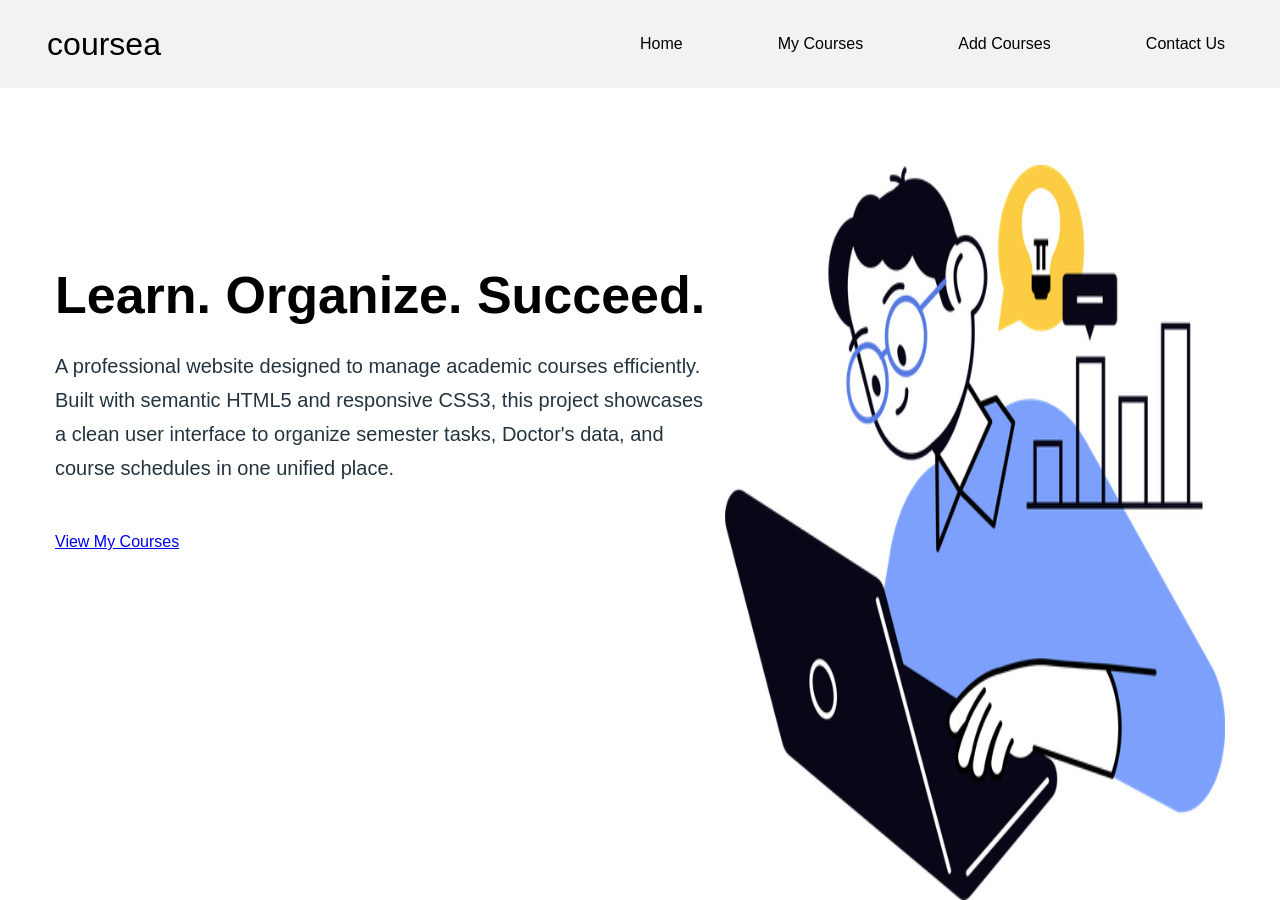
==== index.html @ f25c9b95 "First commit" ====
<!DOCTYPE html>
<html lang="en">

<head>
    <meta charset="UTF-8">
    <meta name="viewport" content="width=device-width, initial-scale=1.0">
    <title>Of Coursy</title>
    <link rel="stylesheet" href="style.css">
</head>

<body>
    <nav>
        <header class="container">
            <ul class="header-links">
                <a href="Home.html">Home</a>
                <a href="My Courses.html">My Courses</a>
                <a href="Add Courses.html">Add Courses</a>
                <a href="Contact Us.html">Contact Us</a>
            </ul>
            <span class="header-logo">
                <span>c</span><span>o</span><span>u</span><span>r</span><span>s</span><span>e</span><span>a</span>
            </span>
        </header>
    </nav>
    <section class="container">
        <div class="landing-page">
            <div class="content">
                <h1>Learn. Organize. Succeed.</h1>
                <p>
                    A professional website designed to manage academic courses efficiently.
                    Built with semantic HTML5 and responsive CSS3, this project showcases a clean user interface
                    to organize semester tasks, Doctor's data, and course schedules in one unified place.
                </p>
                <a href="courses.html" class="button">View My Courses</a>
            </div>
            <img src="imgs/education-icons-14-illustration-svg-download-png-10098517.webp" alt="">
        </div>
    </section>
</body>

</html>
---- style.css ----
/* Start uni stle */
* {
    margin: 0;
    padding: 0;
    box-sizing: border-box;
    font-family: Arial, Helvetica, sans-serif;
}

.container {
    width: 1170px;
    margin: 0 auto;
}


/* End Uni Style */

/* Start nav style */
nav {
    background-color: #f2f2f2;
}

header {
    display: flex;
    flex-direction: row-reverse;
    justify-content: space-between;
    align-items: center;
    height: 88px;

}

.header-links {
    width: 50%;
    display: flex;
    justify-content: space-between;
    align-items: center;
}

header ul {
    height: 100%;
}

.header-links a {
    display: block;
    text-decoration: none;
    color: black;
    transition: 0.15s;
}

.header-links a:hover {
    color: rgb(0, 0, 255);
    border-bottom: rgb(48, 48, 255) 2px solid;
    padding-bottom: 3px;

}

.header-logo {
    width: 98px;
    display: flex;
    justify-content: center;
    align-items: center;
}

.header-logo span {
    display: inline-block;
    font-size: 32px;
    color: black;
    transition: 0.15s;
}

.header-logo:hover span {
    font-size: 30px;
}

.header-logo span:hover {
    font-size: 48px;
    color: blue;
}

/* End Of Nav */

/* Start section */

.landing-page {
    display: flex;
    padding-top: 77px;
    justify-content: space-between;
    height: calc(100vh - 88px);
    gap: 10px;
}

.landing-page img {
    width: 500px;
    height: auto;
}

.content {
    /* width: 50%; */
    padding-top: 100px;
}

.content h1 {
    font-size: 52px;
    margin-bottom: 24px;
}

.content p {
    font-size: 20px;
    line-height: 1.7em;
    color: #24343f;
    margin-bottom: 48px;
}
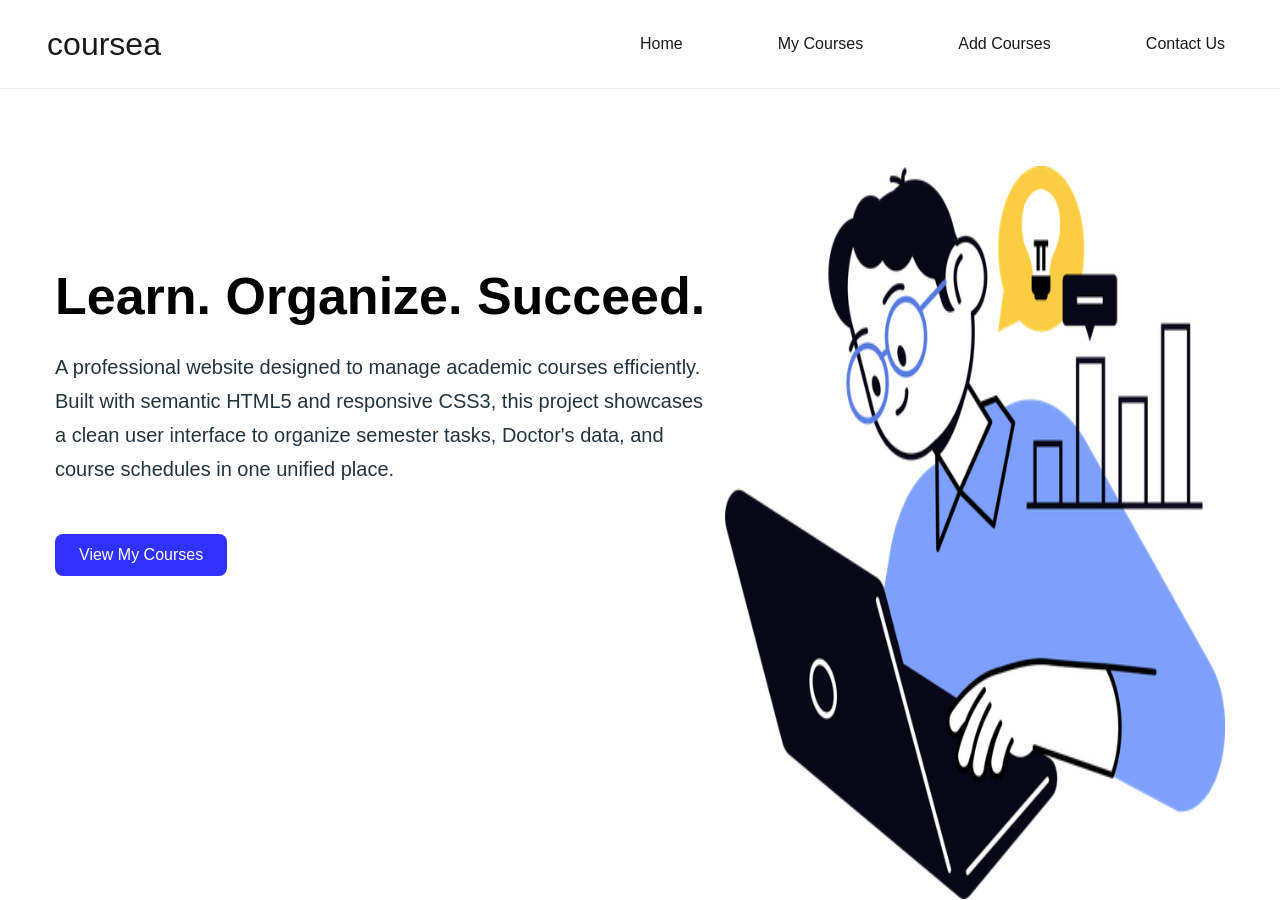
==== commit 7994c453: "Adding btn For section in home page & Adding variables" ====
--- a/index.html
+++ b/index.html
@@ -22,8 +22,8 @@
             </span>
         </header>
     </nav>
-    <section class="container">
-        <div class="landing-page">
+    <section class=" home-section">
+        <div class="landing-page container">
             <div class="content">
                 <h1>Learn. Organize. Succeed.</h1>
                 <p>
@@ -31,11 +31,12 @@
                     Built with semantic HTML5 and responsive CSS3, this project showcases a clean user interface
                     to organize semester tasks, Doctor's data, and course schedules in one unified place.
                 </p>
-                <a href="courses.html" class="button">View My Courses</a>
+                <a href="courses.html" class="btn">View My Courses</a>
             </div>
             <img src="imgs/education-icons-14-illustration-svg-download-png-10098517.webp" alt="">
         </div>
     </section>
+    
 </body>
 
 </html>
--- a/style.css
+++ b/style.css
@@ -11,12 +11,46 @@
     margin: 0 auto;
 }
 
+:root {
+    /* Main Theme */
+    --primary-color: rgb(48, 48, 255);
+    --primary-hover: rgb(0, 0, 255);
+    --secondary-color: #FFC107;
 
+    /* Text And BG */
+    --bg-color: #ffffff;
+    --text-main: #1a1a1a;
+    --text-muted: #6b7280;
+
+    --btn-padding: 12px 24px;
+    --radius-md: 8px;
+}
+
+.btn {
+    display: inline-block;
+    text-decoration: none;
+    background-color: var(--primary-color);
+    color: #ffffff;
+    padding: var(--btn-padding);
+    border-radius: var(--radius-md);
+    transition: 0.15s;
+}
+
+
+.btn:hover {
+    background-color: var(--primary-hover);
+    box-shadow: 2px 2px 10px 1px black;
+ }
+
+ .btn:active{
+    transform: translateY(3px);
+ }
 /* End Uni Style */
 
 /* Start nav style */
 nav {
-    background-color: #f2f2f2;
+    background-color: var(--bg-color);
+    border-bottom: 1px solid #f1f1f1;
 }
 
 header {
@@ -42,12 +76,12 @@
 .header-links a {
     display: block;
     text-decoration: none;
-    color: black;
+    color: var(--text-main);
     transition: 0.15s;
 }
 
 .header-links a:hover {
-    color: rgb(0, 0, 255);
+    color: rgb(48, 48, 255);
     border-bottom: rgb(48, 48, 255) 2px solid;
     padding-bottom: 3px;
 
@@ -63,7 +97,7 @@
 .header-logo span {
     display: inline-block;
     font-size: 32px;
-    color: black;
+    color: var(--text-main);
     transition: 0.15s;
 }
 
@@ -79,12 +113,18 @@
 /* End Of Nav */
 
 /* Start section */
+/* .home-section {
+    background-image: url(imgs/1032a693-5c26-4519-aa35-1bbad742e97c.jpg);
+    background-size: cover ;
+    background-position:top;
+    background-repeat: no-repeat;
+} */
 
 .landing-page {
     display: flex;
     padding-top: 77px;
     justify-content: space-between;
-    height: calc(100vh - 88px);
+    height: calc(100vh - 90px);
     gap: 10px;
 }
 
@@ -108,4 +148,5 @@
     line-height: 1.7em;
     color: #24343f;
     margin-bottom: 48px;
-}+}
+/* End section */
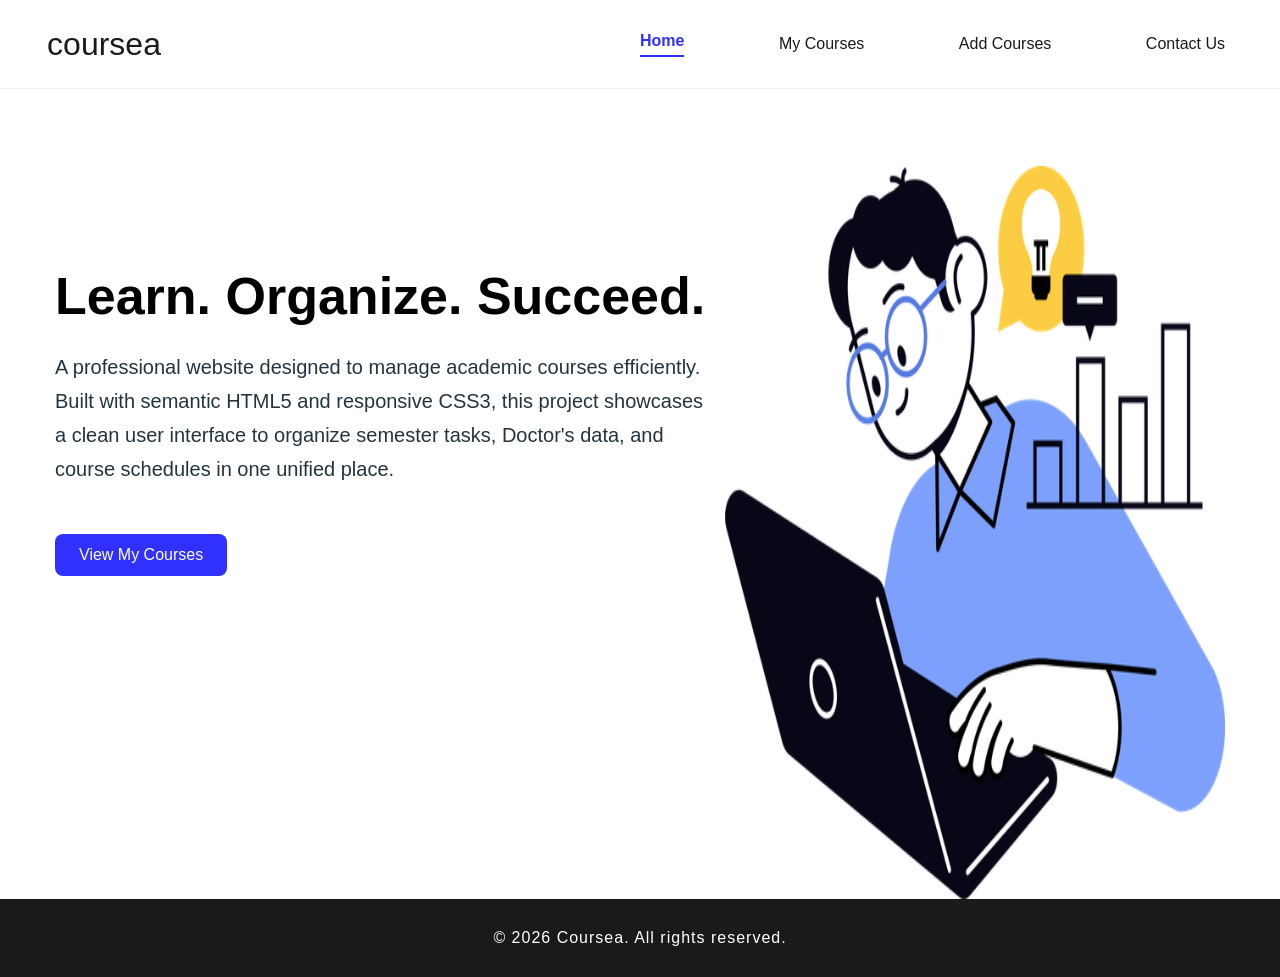
==== commit 6424cc44: "Finishing Home Page & Adding More styles for Navlinks & Adding footer" ====
--- a/index.html
+++ b/index.html
@@ -12,7 +12,7 @@
     <nav>
         <header class="container">
             <ul class="header-links">
-                <a href="Home.html">Home</a>
+                <a href="index.html" class="active">Home</a>
                 <a href="My Courses.html">My Courses</a>
                 <a href="Add Courses.html">Add Courses</a>
                 <a href="Contact Us.html">Contact Us</a>
@@ -36,7 +36,11 @@
             <img src="imgs/education-icons-14-illustration-svg-download-png-10098517.webp" alt="">
         </div>
     </section>
-    
+    <footer>
+    <div class="container">
+        <p>&copy; 2026 Coursea. All rights reserved.</p>
+    </div>
+</footer>
 </body>
 
 </html>
--- a/style.css
+++ b/style.css
@@ -81,10 +81,15 @@
 }
 
 .header-links a:hover {
-    color: rgb(48, 48, 255);
-    border-bottom: rgb(48, 48, 255) 2px solid;
+    color: var(--primary-hover);
+    border-bottom: var(--primary-hover) 2px solid;
     padding-bottom: 3px;
-
+}
+.header-links a.active{
+    color: var(--primary-color); 
+    border-bottom: 2px solid var(--primary-color); 
+    font-weight: bold; 
+    padding-bottom: 5px;
 }
 
 .header-logo {
@@ -149,4 +154,20 @@
     color: #24343f;
     margin-bottom: 48px;
 }
-/* End section */+/* End section */
+
+/* Start Footer */
+
+footer {
+    background-color: var(--text-main);
+    color: #ffffff; 
+    text-align: center;
+    padding: 30px 0;
+    margin-top: auto; 
+}
+
+footer p {
+    font-size: 16px;
+    letter-spacing: 1px;
+}
+/* End Footer */
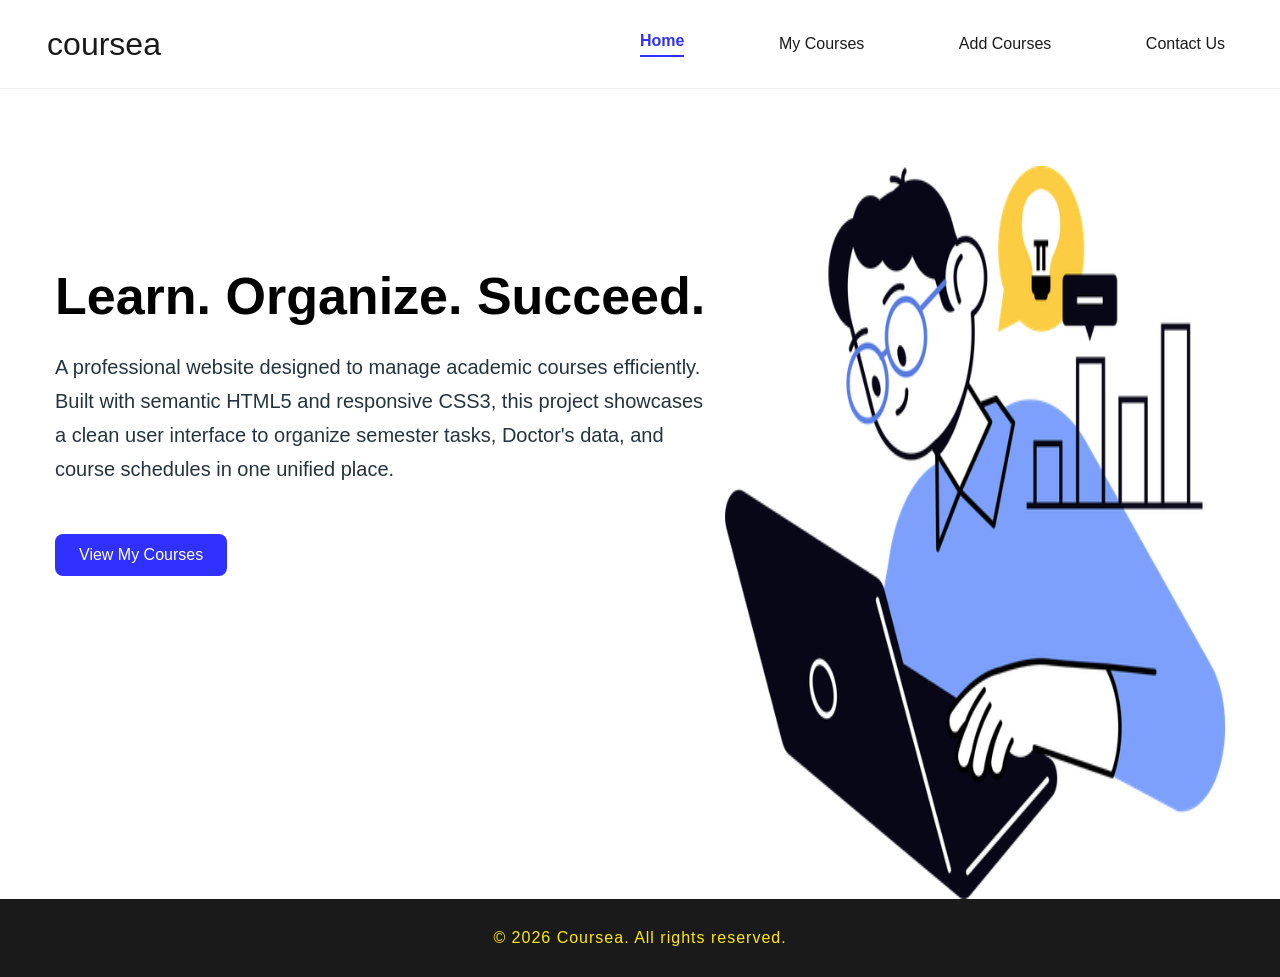
==== commit 117c1b65: "Finishing Cards in my courses page" ====
--- a/index.html
+++ b/index.html
@@ -4,7 +4,7 @@
 <head>
     <meta charset="UTF-8">
     <meta name="viewport" content="width=device-width, initial-scale=1.0">
-    <title>Of Coursy</title>
+    <title>Home</title>
     <link rel="stylesheet" href="style.css">
 </head>
 
--- a/style.css
+++ b/style.css
@@ -15,12 +15,12 @@
     /* Main Theme */
     --primary-color: rgb(48, 48, 255);
     --primary-hover: rgb(0, 0, 255);
-    --secondary-color: #FFC107;
+    --secondary-color: #ffea00;
 
     /* Text And BG */
     --bg-color: #ffffff;
     --text-main: #1a1a1a;
-    --text-muted: #6b7280;
+    --text-muted: #24343f;
 
     --btn-padding: 12px 24px;
     --radius-md: 8px;
@@ -40,17 +40,20 @@
 .btn:hover {
     background-color: var(--primary-hover);
     box-shadow: 2px 2px 10px 1px black;
- }
-
- .btn:active{
+}
+
+.btn:active {
     transform: translateY(3px);
- }
-/* End Uni Style */
+}
+
 
 /* Start nav style */
 nav {
     background-color: var(--bg-color);
     border-bottom: 1px solid #f1f1f1;
+    position: sticky;
+    top: 0;
+    z-index: 1000;
 }
 
 header {
@@ -85,10 +88,11 @@
     border-bottom: var(--primary-hover) 2px solid;
     padding-bottom: 3px;
 }
-.header-links a.active{
-    color: var(--primary-color); 
-    border-bottom: 2px solid var(--primary-color); 
-    font-weight: bold; 
+
+.header-links a.active {
+    color: var(--primary-color);
+    border-bottom: 2px solid var(--primary-color);
+    font-weight: bold;
     padding-bottom: 5px;
 }
 
@@ -112,18 +116,33 @@
 
 .header-logo span:hover {
     font-size: 48px;
-    color: blue;
+    color: var(--primary-hover);
 }
 
 /* End Of Nav */
 
-/* Start section */
-/* .home-section {
-    background-image: url(imgs/1032a693-5c26-4519-aa35-1bbad742e97c.jpg);
-    background-size: cover ;
-    background-position:top;
-    background-repeat: no-repeat;
-} */
+/* Start Footer */
+
+footer {
+    background-color: var(--text-main);
+    color: var(--secondary-color);
+    text-align: center;
+    padding: 30px 0;
+    margin-top: auto;
+}
+
+footer p {
+    font-size: 16px;
+    letter-spacing: 1px;
+}
+
+/* End Footer */
+
+
+/* End Uni Style */
+
+
+/* Start Home Page Style */
 
 .landing-page {
     display: flex;
@@ -139,7 +158,7 @@
 }
 
 .content {
-    /* width: 50%; */
+
     padding-top: 100px;
 }
 
@@ -151,23 +170,91 @@
 .content p {
     font-size: 20px;
     line-height: 1.7em;
-    color: #24343f;
+    color: var(--text-muted);
     margin-bottom: 48px;
 }
-/* End section */
-
-/* Start Footer */
-
-footer {
+
+/* End Home Page Style */
+
+
+/* Start My Courses Page Style */
+
+.cards-container {
+    width: 100%;
+    max-width: 1170px;
+    padding-top: 77px;
+    margin: 0 auto 100px auto;
+    display: flex;
+    flex-wrap: wrap;
+    justify-content: center;
+    gap: 50px 30px;
+}
+
+.card {
+    width: 270px;
+    height: 400px;
+    background-color: #f2f2f2;
+    border-radius: 8px;
+    box-shadow: 0 0 7px 1px var(--secondary-color);
+    transition: 0.15s;
+}
+
+.card:hover{
+    transform: scale(1.05);
     background-color: var(--text-main);
-    color: #ffffff; 
-    text-align: center;
-    padding: 30px 0;
-    margin-top: auto; 
-}
-
-footer p {
-    font-size: 16px;
-    letter-spacing: 1px;
-}
-/* End Footer */+    box-shadow: 2px 2px 7px 4px var(--secondary-color);
+}
+.card:hover h2,.card:hover p{
+    color: var(--secondary-color);
+}
+
+.card-img {
+    width: 100%;
+    margin-left: auto;
+    height: 150px;
+    background-color: red;
+    background-size: cover;
+    background-position: center;
+    border-radius: 8px;
+}
+
+.card h2 {
+    padding: 10px;
+    color: var(--text-main);
+}
+
+.card p {
+    padding: 10px;
+    color: var(--text-muted);
+    line-height: 1.7em;
+}
+
+.card a {
+    margin: 20px 50px;
+    padding: 12px 36px !important;
+}
+
+.card:first-child .card-img {
+    background-image: url(https://img.freepik.com/free-vector/laptop-with-program-code-isometric-icon-software-development-programming-applications-dark-neon_39422-971.jpg?semt=ais_hybrid&w=740&q=80);
+}
+.card:nth-child(2) .card-img{
+    background-image: url(imgs/computer-data-center-managing-network-resources-using-node-tree-software.jpg);
+}
+.card:nth-child(3) .card-img{
+    background-image: url(imgs/math\ 0.jpg);
+}
+.card:nth-child(4) .card-img{
+    background-image: url(https://st.depositphotos.com/1028436/2475/i/450/depositphotos_24759633-stock-photo-mathematic.jpg);
+}
+.card:nth-child(5) .card-img{
+    background-image: url(https://freerangestock.com/sample/65225/data-analytics-and-statistics.jpg);
+}
+
+.card:nth-child(6) .card-img{
+    background-image: url([data-uri]);
+}
+
+.card:nth-child(7) .card-img{
+    background-image: url(imgs/Electronics.jpg);
+}
+/* End My Courses Page Style */
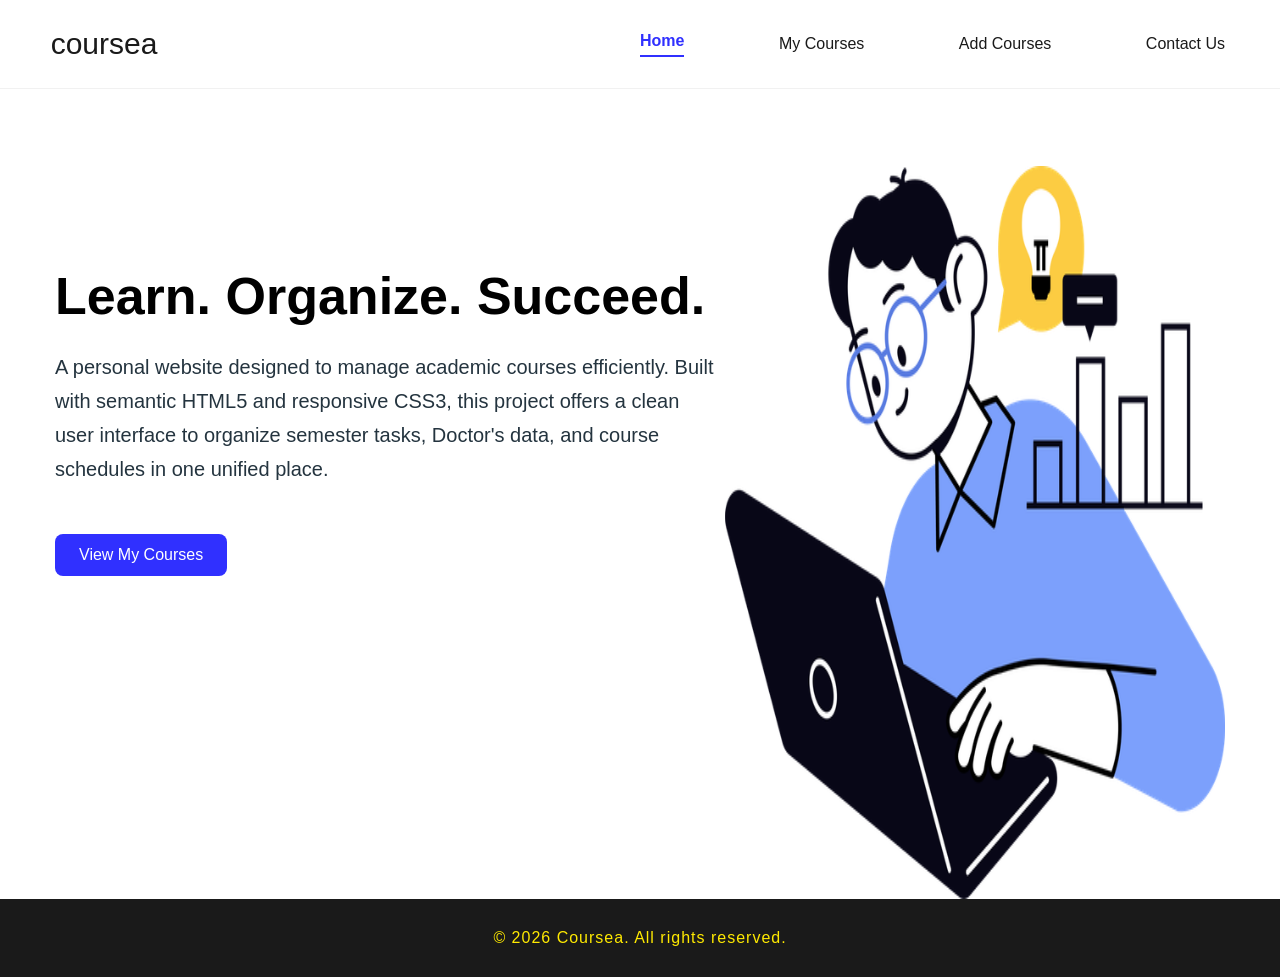
==== commit 93ba8b7a: "Finishing Table and form" ====
--- a/index.html
+++ b/index.html
@@ -27,11 +27,11 @@
             <div class="content">
                 <h1>Learn. Organize. Succeed.</h1>
                 <p>
-                    A professional website designed to manage academic courses efficiently.
-                    Built with semantic HTML5 and responsive CSS3, this project showcases a clean user interface
+                    A personal website designed to manage academic courses efficiently.
+                    Built with semantic HTML5 and responsive CSS3, this project offers a clean user interface
                     to organize semester tasks, Doctor's data, and course schedules in one unified place.
                 </p>
-                <a href="courses.html" class="btn">View My Courses</a>
+                <a href="My Courses.html" class="btn">View My Courses</a>
             </div>
             <img src="imgs/education-icons-14-illustration-svg-download-png-10098517.webp" alt="">
         </div>
--- a/style.css
+++ b/style.css
@@ -105,13 +105,13 @@
 
 .header-logo span {
     display: inline-block;
-    font-size: 32px;
+    font-size: 30px;
     color: var(--text-main);
     transition: 0.15s;
 }
 
 .header-logo:hover span {
-    font-size: 30px;
+    font-size: 28px;
 }
 
 .header-logo span:hover {
@@ -177,7 +177,7 @@
 /* End Home Page Style */
 
 
-/* Start My Courses Page Style */
+/* Start Add Course Page Style */
 
 .cards-container {
     width: 100%;
@@ -199,12 +199,14 @@
     transition: 0.15s;
 }
 
-.card:hover{
+.card:hover {
     transform: scale(1.05);
     background-color: var(--text-main);
     box-shadow: 2px 2px 7px 4px var(--secondary-color);
 }
-.card:hover h2,.card:hover p{
+
+.card:hover h2,
+.card:hover p {
     color: var(--secondary-color);
 }
 
@@ -212,7 +214,6 @@
     width: 100%;
     margin-left: auto;
     height: 150px;
-    background-color: red;
     background-size: cover;
     background-position: center;
     border-radius: 8px;
@@ -237,24 +238,115 @@
 .card:first-child .card-img {
     background-image: url(https://img.freepik.com/free-vector/laptop-with-program-code-isometric-icon-software-development-programming-applications-dark-neon_39422-971.jpg?semt=ais_hybrid&w=740&q=80);
 }
-.card:nth-child(2) .card-img{
+
+.card:nth-child(2) .card-img {
     background-image: url(imgs/computer-data-center-managing-network-resources-using-node-tree-software.jpg);
 }
-.card:nth-child(3) .card-img{
+
+.card:nth-child(3) .card-img {
     background-image: url(imgs/math\ 0.jpg);
 }
-.card:nth-child(4) .card-img{
+
+.card:nth-child(4) .card-img {
     background-image: url(https://st.depositphotos.com/1028436/2475/i/450/depositphotos_24759633-stock-photo-mathematic.jpg);
 }
-.card:nth-child(5) .card-img{
+
+.card:nth-child(5) .card-img {
     background-image: url(https://freerangestock.com/sample/65225/data-analytics-and-statistics.jpg);
 }
 
-.card:nth-child(6) .card-img{
+.card:nth-child(6) .card-img {
     background-image: url([data-uri]);
 }
 
-.card:nth-child(7) .card-img{
+.card:nth-child(7) .card-img {
     background-image: url(imgs/Electronics.jpg);
 }
-/* End My Courses Page Style */+
+/* End Add Course Page Style */
+
+/* Start My courses page Style */
+.table-header{
+    font-size: 26px;
+    color: var(--text-main);
+    text-align: center;
+    margin-top: 22px;
+}
+table {
+    border-collapse: collapse;
+    width: 100%;
+    height: calc(100vh - 88px - 68px);
+    margin-top: 22px;
+    border: 1px solid black;
+}
+
+th,
+td {
+    text-align: left;
+    padding: 8px;
+    color: var(--text-main);
+    border: 1px solid black;
+}
+
+tr:nth-child(even) {
+    background-color: #f2f2f2
+}
+
+th {
+    background-color: var(--primary-color);
+    color: white;
+}
+
+/* End My Courses Page */
+
+
+/* Start Contact Page */
+form {
+    margin-top: 44px;
+    border-radius: 5px;
+    background-color: #f2f2f2;
+    padding: 20px;
+    height: 100vh ;
+    max-width: 1300px;
+}
+
+label {
+    display: block;
+}
+
+input[type=text],
+select {
+    width: 100%;
+    padding: 12px;
+    margin: 16px 0;
+    display: inline-block;
+    border: 1px solid #ccc;
+    border-radius: 4px;
+    box-sizing: border-box;
+}
+
+textarea {
+  min-width: 100%;
+  height: 150px;
+  margin-top: 16px;
+  border: 1px solid #ccc;
+  border-radius: 4px;
+  padding: 10px;
+}
+
+input[type=submit] {
+    width: 100%;
+    background-color: var(--primary-color);
+    color: white;
+    padding: 14px;
+    margin: 16px 0;
+    border: none;
+    border-radius: 4px;
+    cursor: pointer;
+}
+
+input[type=submit]:hover {
+    background-color: var(--primary-hover);
+}
+
+/* End Contact Page  */
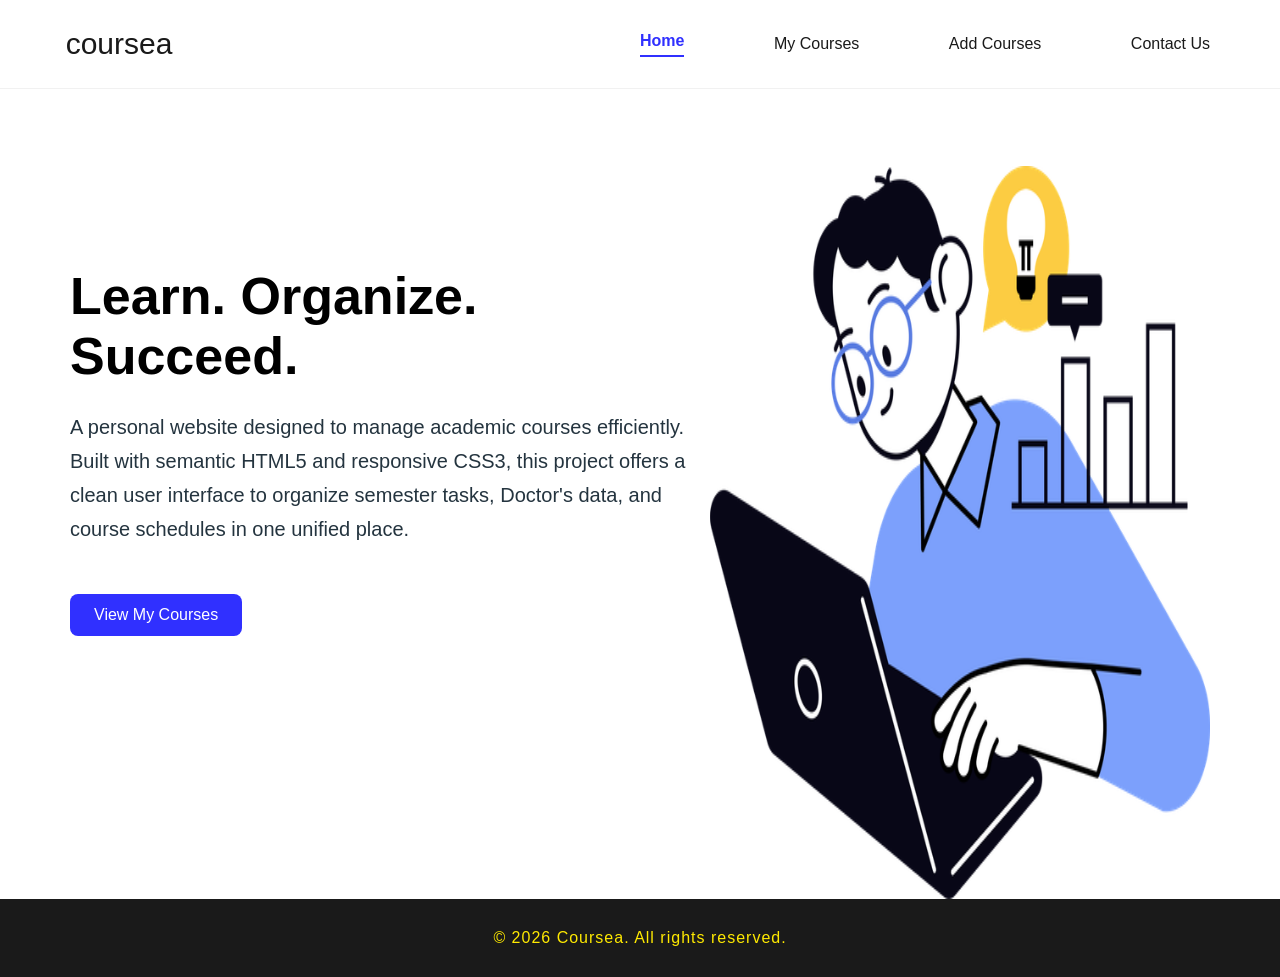
==== commit 0bb14666: "Finishing Media Queries" ====
--- a/index.html
+++ b/index.html
@@ -22,7 +22,7 @@
             </span>
         </header>
     </nav>
-    <section class=" home-section">
+    <section class="home-section">
         <div class="landing-page container">
             <div class="content">
                 <h1>Learn. Organize. Succeed.</h1>
@@ -33,7 +33,7 @@
                 </p>
                 <a href="My Courses.html" class="btn">View My Courses</a>
             </div>
-            <img src="imgs/education-icons-14-illustration-svg-download-png-10098517.webp" alt="">
+            <img src="imgs/education-icons-14-illustration-svg-download-png-10098517.webp" class="index-img" alt="">
         </div>
     </section>
     <footer>
--- a/style.css
+++ b/style.css
@@ -266,12 +266,13 @@
 /* End Add Course Page Style */
 
 /* Start My courses page Style */
-.table-header{
+.table-header {
     font-size: 26px;
     color: var(--text-main);
     text-align: center;
     margin-top: 22px;
 }
+
 table {
     border-collapse: collapse;
     width: 100%;
@@ -302,12 +303,12 @@
 
 /* Start Contact Page */
 form {
-    margin-top: 44px;
+    margin: 44px 0;
     border-radius: 5px;
     background-color: #f2f2f2;
     padding: 20px;
-    height: 100vh ;
-    max-width: 1300px;
+    height: 560px;
+
 }
 
 label {
@@ -326,12 +327,12 @@
 }
 
 textarea {
-  min-width: 100%;
-  height: 150px;
-  margin-top: 16px;
-  border: 1px solid #ccc;
-  border-radius: 4px;
-  padding: 10px;
+    min-width: 100%;
+    height: 150px;
+    margin-top: 16px;
+    border: 1px solid #ccc;
+    border-radius: 4px;
+    padding: 10px;
 }
 
 input[type=submit] {
@@ -349,4 +350,123 @@
     background-color: var(--primary-hover);
 }
 
-/* End Contact Page  */+/* End Contact Page  */
+
+/* Responsive */
+@media (max-width: 575px) {
+    .container {
+        max-width: 90%;
+    }
+
+
+
+    .index-img {
+        display: none;
+    }
+
+    .home-section {
+
+        background-image: url(imgs/1032a693-5c26-4519-aa35-1bbad742e97c.jpg);
+        background-size: cover;
+        background-position: top;
+        height: calc(100vh - 167px);
+    }
+
+    .landing-page {
+        padding-top: 15px;
+    }
+
+    .content {
+        padding-top: 15px;
+        font-size: 32px;
+    }
+
+    .home-section p {
+        margin-bottom: 36px;
+    }
+
+    header {
+        flex-direction: column-reverse;
+    }
+
+    .header-links {
+        width: 100%;
+    }
+
+    .home-section a {
+        font-size: 22px;
+    }
+
+    footer {
+        width: 100%;
+    }
+
+    footer p {
+        font-size: 16px;
+        letter-spacing: 1px;
+    }
+
+    form {
+
+        height: 563px;
+        margin-bottom: 44px;
+    }
+
+}
+
+@media (min-width: 576px) and (max-width: 767px) {
+    .container {
+        width: 540px;
+    }
+
+    .index-img {
+        display: none;
+    }
+
+    .home-section {
+        background-image: url(imgs/1032a693-5c26-4519-aa35-1bbad742e97c.jpg);
+        background-size: cover;
+        background-position: top;
+    }
+
+    header {
+        flex-direction: column-reverse;
+    }
+
+    .header-links {
+        width: 100%;
+    }
+
+}
+
+
+@media (min-width: 768px) and (max-width: 991px) {
+    .container {
+        width: 720px;
+    }
+
+    .index-img {
+        display: none;
+    }
+
+    .home-section {
+        background-image: url(imgs/1032a693-5c26-4519-aa35-1bbad742e97c.jpg);
+        background-size: cover;
+        background-position: top;
+    }
+}
+
+
+@media (min-width: 992px) {
+    .container {
+        width: 960px;
+    }
+
+}
+
+
+@media (min-width: 1200px) {
+    .container {
+        width: 1140px;
+    }
+}
